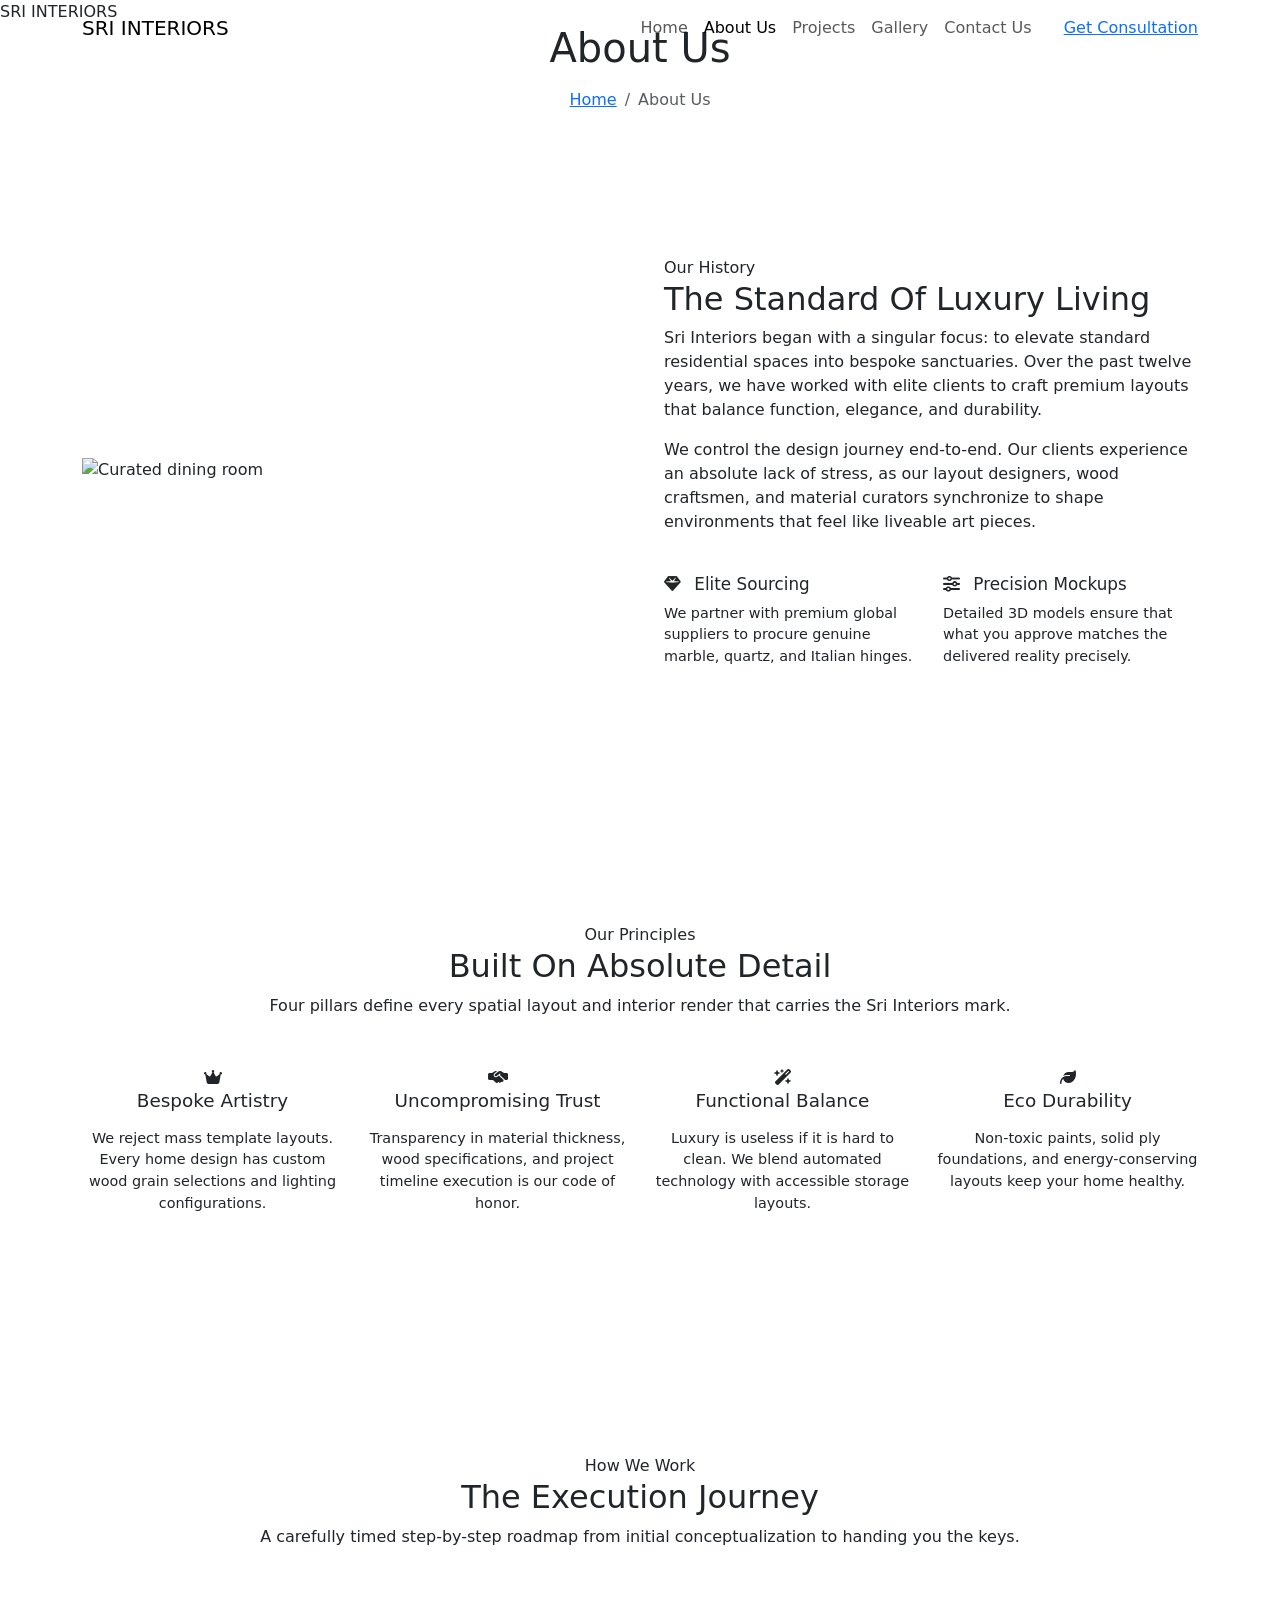
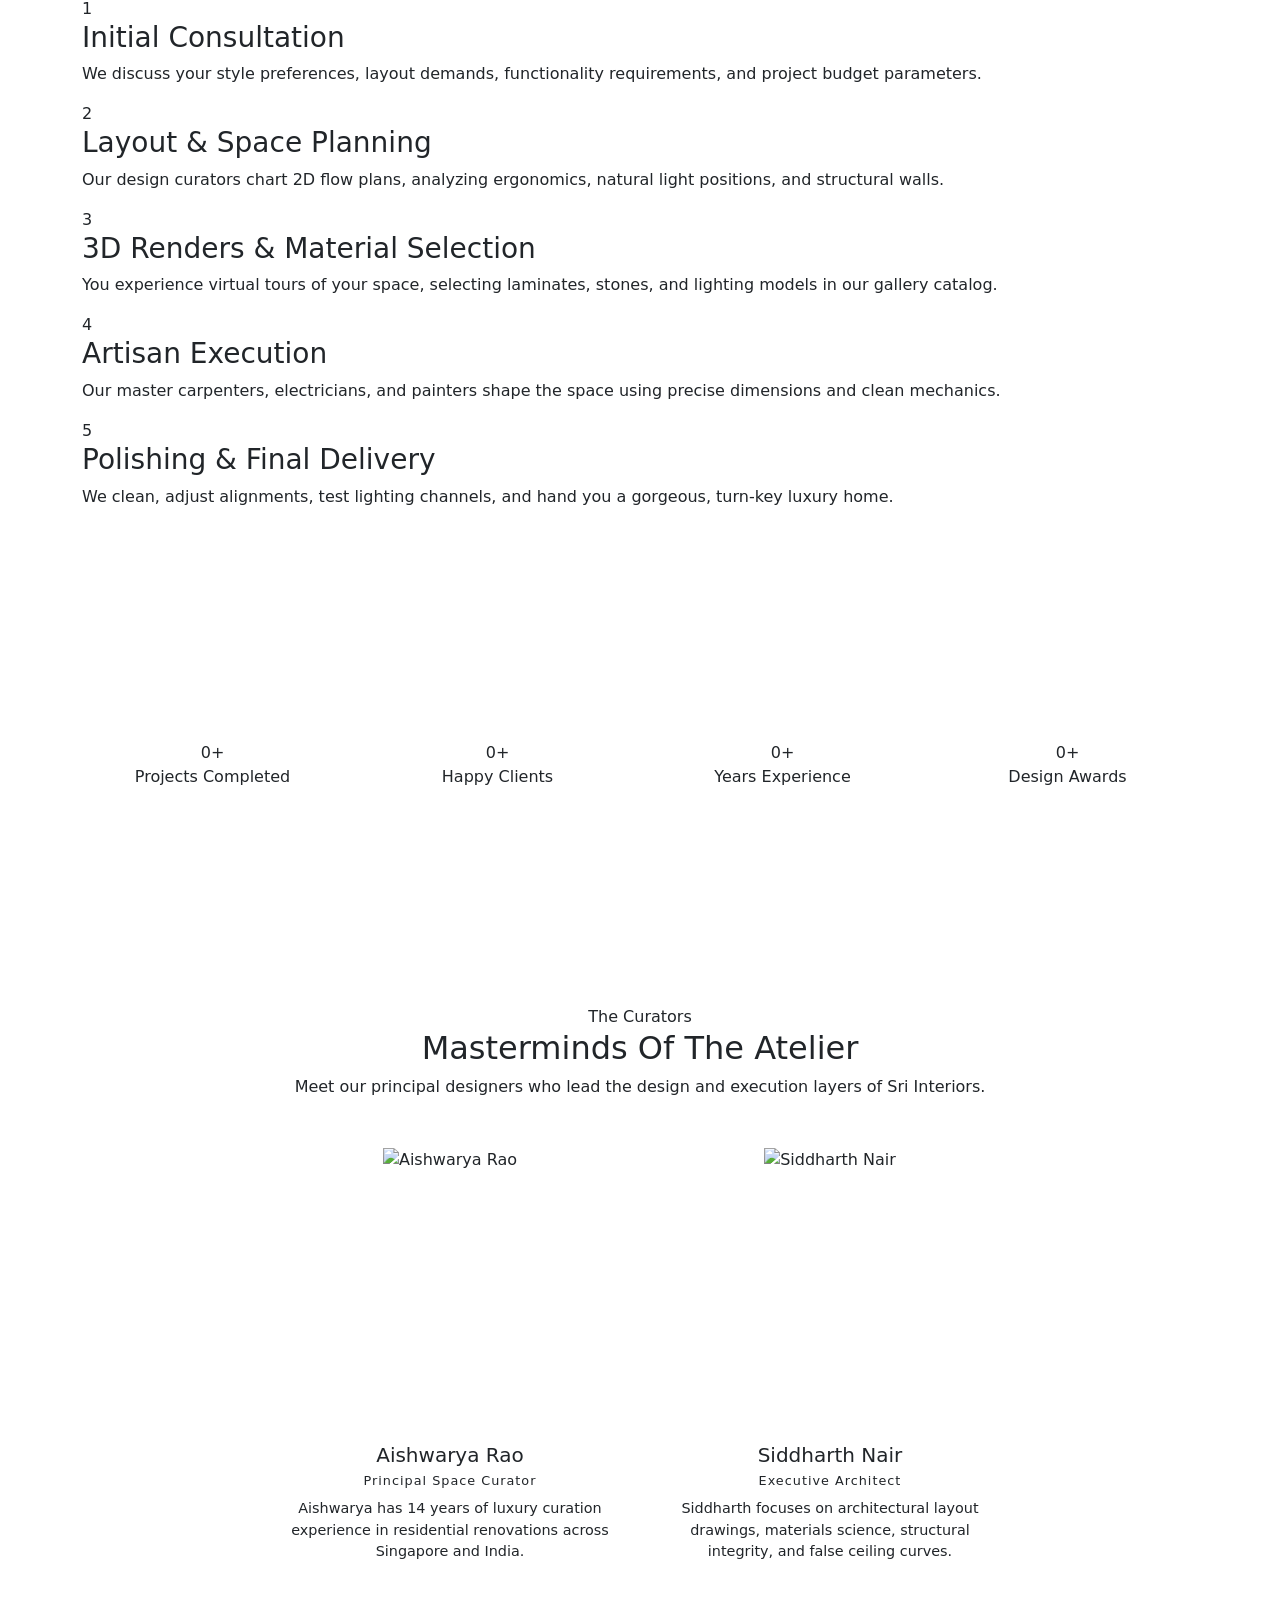
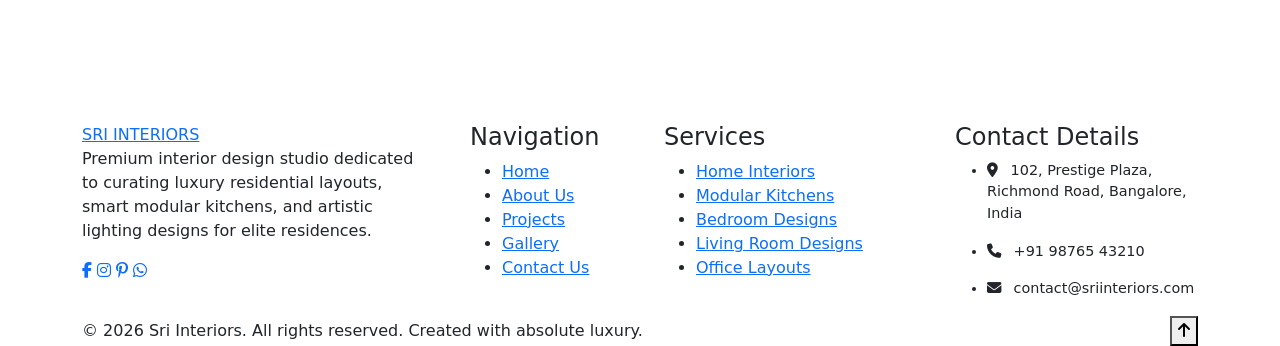
==== about.html @ 026a3e0d "Add files via upload" ====
<!DOCTYPE html>
<html lang="en">
<head>
    <meta charset="UTF-8">
    <meta name="viewport" content="width=device-width, initial-scale=1.0">
    <meta name="description" content="Learn about Sri Interiors - Our luxury design philosophy, curated process timeline, and elite architecture execution team.">
    <title>About Us | Sri Interiors</title>

    <!-- Bootstrap 5 CSS -->
    <link href="https://cdn.jsdelivr.net/npm/bootstrap@5.3.3/dist/css/bootstrap.min.css" rel="stylesheet">
    <!-- Font Awesome 6 Icons -->
    <link href="https://cdnjs.cloudflare.com/ajax/libs/font-awesome/6.5.2/css/all.min.css" rel="stylesheet">
    <!-- Custom CSS -->
    <link href="css/style.css" rel="stylesheet">
</head>
<body>

    <!-- Scroll Progress Bar -->
    <div class="scroll-progress-container">
        <div class="scroll-progress-bar"></div>
    </div>

    <!-- Custom Cursor Glow -->
    <div class="cursor-glow"></div>

    <!-- Preloader -->
    <div id="preloader">
        <div class="loader-logo">SRI INTERIORS</div>
        <div class="loader-bar-container">
            <div class="loader-bar"></div>
        </div>
    </div>

    <!-- Navbar -->
    <nav class="navbar navbar-expand-lg fixed-top navbar-scrolled">
        <div class="container">
            <a class="navbar-brand" href="index.html">SRI INTERIORS</a>
            <button class="navbar-toggler" type="button" data-bs-toggle="collapse" data-bs-target="#luxuryNavbar" aria-controls="luxuryNavbar" aria-expanded="false" aria-label="Toggle navigation">
                <div class="hamburger-menu">
                    <span class="hamburger-line"></span>
                    <span class="hamburger-line"></span>
                    <span class="hamburger-line"></span>
                </div>
            </button>
            <div class="collapse navbar-collapse" id="luxuryNavbar">
                <ul class="navbar-nav ms-auto mb-2 mb-lg-0">
                    <li class="nav-item">
                        <a class="nav-link" href="index.html">Home</a>
                    </li>
                    <li class="nav-item">
                        <a class="nav-link active" aria-current="page" href="about.html">About Us</a>
                    </li>
                    <li class="nav-item">
                        <a class="nav-link" href="projects.html">Projects</a>
                    </li>
                    <li class="nav-item">
                        <a class="nav-link" href="gallery.html">Gallery</a>
                    </li>
                    <li class="nav-item">
                        <a class="nav-link" href="contact.html">Contact Us</a>
                    </li>
                </ul>
                <div class="ms-lg-4 d-none d-lg-block">
                    <a href="contact.html" class="btn-gold magnetic-btn">Get Consultation</a>
                </div>
            </div>
        </div>
    </nav>

    <!-- Page Header -->
    <section class="page-header">
        <div class="page-header-bg" style="background-image: url('https://images.unsplash.com/photo-1600607687920-4e2a09cf159d?auto=format&fit=crop&w=1920&q=80');"></div>
        <div class="page-header-overlay"></div>
        <div class="container text-center position-relative z-3">
            <h1 class="page-header-title mb-3">About Us</h1>
            <nav aria-label="breadcrumb">
                <ol class="breadcrumb justify-content-center breadcrumb-custom">
                    <li class="breadcrumb-item"><a href="index.html">Home</a></li>
                    <li class="breadcrumb-item active" aria-current="page"><span>About Us</span></li>
                </ol>
            </nav>
        </div>
    </section>

    <main>
        <!-- Story Section -->
        <section class="section-white py-5 py-md-5 my-md-5">
            <div class="container py-5">
                <div class="row align-items-center g-5">
                    <div class="col-lg-6">
                        <div class="about-image-wrapper reveal-up">
                            <div class="about-gold-border"></div>
                            <img src="https://images.unsplash.com/photo-1600585154340-be6161a56a0c?auto=format&fit=crop&w=800&q=80" alt="Curated dining room" class="about-img-primary zoom-reveal-img">
                        </div>
                    </div>
                    <div class="col-lg-6 reveal-up">
                        <span class="section-tag">Our History</span>
                        <h2 class="section-title">The Standard Of Luxury Living</h2>
                        <p class="section-desc">Sri Interiors began with a singular focus: to elevate standard residential spaces into bespoke sanctuaries. Over the past twelve years, we have worked with elite clients to craft premium layouts that balance function, elegance, and durability.</p>
                        <p class="mb-4">We control the design journey end-to-end. Our clients experience an absolute lack of stress, as our layout designers, wood craftsmen, and material curators synchronize to shape environments that feel like liveable art pieces.</p>
                        <div class="row g-4 pt-3">
                            <div class="col-sm-6">
                                <h4 class="font-accent text-navy mb-2" style="font-size: 1.05rem;"><i class="fa-solid fa-gem text-gold me-2"></i> Elite Sourcing</h4>
                                <p style="font-size: 0.9rem;">We partner with premium global suppliers to procure genuine marble, quartz, and Italian hinges.</p>
                            </div>
                            <div class="col-sm-6">
                                <h4 class="font-accent text-navy mb-2" style="font-size: 1.05rem;"><i class="fa-solid fa-sliders text-gold me-2"></i> Precision Mockups</h4>
                                <p style="font-size: 0.9rem;">Detailed 3D models ensure that what you approve matches the delivered reality precisely.</p>
                            </div>
                        </div>
                    </div>
                </div>
            </div>
        </section>

        <!-- Design Principles Section (Navy Blue Background) -->
        <section class="section-navy py-5">
            <div class="container py-5">
                <div class="text-center mb-5 reveal-up">
                    <span class="section-tag">Our Principles</span>
                    <h2 class="section-title text-gold">Built On Absolute Detail</h2>
                    <p class="section-desc mx-auto text-center">Four pillars define every spatial layout and interior render that carries the Sri Interiors mark.</p>
                </div>
                
                <div class="row g-4">
                    <!-- Principle 1 -->
                    <div class="col-md-6 col-lg-3 reveal-up">
                        <div class="glass-card text-center h-100">
                            <div class="service-icon-box mx-auto">
                                <i class="fa-solid fa-crown"></i>
                            </div>
                            <h3 class="font-accent text-gold mb-3" style="font-size: 1.15rem;">Bespoke Artistry</h3>
                            <p class="mb-0" style="font-size: 0.9rem;">We reject mass template layouts. Every home design has custom wood grain selections and lighting configurations.</p>
                        </div>
                    </div>
                    <!-- Principle 2 -->
                    <div class="col-md-6 col-lg-3 reveal-up">
                        <div class="glass-card text-center h-100">
                            <div class="service-icon-box mx-auto">
                                <i class="fa-solid fa-handshake-simple"></i>
                            </div>
                            <h3 class="font-accent text-gold mb-3" style="font-size: 1.15rem;">Uncompromising Trust</h3>
                            <p class="mb-0" style="font-size: 0.9rem;">Transparency in material thickness, wood specifications, and project timeline execution is our code of honor.</p>
                        </div>
                    </div>
                    <!-- Principle 3 -->
                    <div class="col-md-6 col-lg-3 reveal-up">
                        <div class="glass-card text-center h-100">
                            <div class="service-icon-box mx-auto">
                                <i class="fa-solid fa-wand-magic-sparkles"></i>
                            </div>
                            <h3 class="font-accent text-gold mb-3" style="font-size: 1.15rem;">Functional Balance</h3>
                            <p class="mb-0" style="font-size: 0.9rem;">Luxury is useless if it is hard to clean. We blend automated technology with accessible storage layouts.</p>
                        </div>
                    </div>
                    <!-- Principle 4 -->
                    <div class="col-md-6 col-lg-3 reveal-up">
                        <div class="glass-card text-center h-100">
                            <div class="service-icon-box mx-auto">
                                <i class="fa-solid fa-leaf"></i>
                            </div>
                            <h3 class="font-accent text-gold mb-3" style="font-size: 1.15rem;">Eco Durability</h3>
                            <p class="mb-0" style="font-size: 0.9rem;">Non-toxic paints, solid ply foundations, and energy-conserving layouts keep your home healthy.</p>
                        </div>
                    </div>
                </div>
            </div>
        </section>

        <!-- Process Timeline Section (White Background) -->
        <section class="section-white py-5 py-md-5 my-md-5">
            <div class="container py-5">
                <div class="text-center mb-5 reveal-up">
                    <span class="section-tag">How We Work</span>
                    <h2 class="section-title">The Execution Journey</h2>
                    <p class="section-desc mx-auto text-center">A carefully timed step-by-step roadmap from initial conceptualization to handing you the keys.</p>
                </div>

                <div class="timeline-container">
                    <div class="timeline-line"></div>
                    <div class="timeline-progress"></div>

                    <!-- Step 1 -->
                    <div class="timeline-step">
                        <div class="timeline-badge">1</div>
                        <div class="timeline-content-wrapper reveal-up">
                            <h3 class="timeline-step-title">Initial Consultation</h3>
                            <p class="timeline-step-desc">We discuss your style preferences, layout demands, functionality requirements, and project budget parameters.</p>
                        </div>
                    </div>

                    <!-- Step 2 -->
                    <div class="timeline-step">
                        <div class="timeline-badge">2</div>
                        <div class="timeline-content-wrapper reveal-up">
                            <h3 class="timeline-step-title">Layout & Space Planning</h3>
                            <p class="timeline-step-desc">Our design curators chart 2D flow plans, analyzing ergonomics, natural light positions, and structural walls.</p>
                        </div>
                    </div>

                    <!-- Step 3 -->
                    <div class="timeline-step">
                        <div class="timeline-badge">3</div>
                        <div class="timeline-content-wrapper reveal-up">
                            <h3 class="timeline-step-title">3D Renders & Material Selection</h3>
                            <p class="timeline-step-desc">You experience virtual tours of your space, selecting laminates, stones, and lighting models in our gallery catalog.</p>
                        </div>
                    </div>

                    <!-- Step 4 -->
                    <div class="timeline-step">
                        <div class="timeline-badge">4</div>
                        <div class="timeline-content-wrapper reveal-up">
                            <h3 class="timeline-step-title">Artisan Execution</h3>
                            <p class="timeline-step-desc">Our master carpenters, electricians, and painters shape the space using precise dimensions and clean mechanics.</p>
                        </div>
                    </div>

                    <!-- Step 5 -->
                    <div class="timeline-step">
                        <div class="timeline-badge">5</div>
                        <div class="timeline-content-wrapper reveal-up">
                            <h3 class="timeline-step-title">Polishing & Final Delivery</h3>
                            <p class="timeline-step-desc">We clean, adjust alignments, test lighting channels, and hand you a gorgeous, turn-key luxury home.</p>
                        </div>
                    </div>
                </div>
            </div>
        </section>

        <!-- Stats Section -->
        <section class="statistics-sec py-5 section-navy">
            <div class="container py-4">
                <div class="row g-4 text-center">
                    <div class="col-6 col-lg-3 reveal-up">
                        <div class="counter-box">
                            <span class="counter-number" data-target="250">0</span><span class="counter-number text-gold">+</span>
                            <div class="counter-label">Projects Completed</div>
                        </div>
                    </div>
                    <div class="col-6 col-lg-3 reveal-up">
                        <div class="counter-box">
                            <span class="counter-number" data-target="180">0</span><span class="counter-number text-gold">+</span>
                            <div class="counter-label">Happy Clients</div>
                        </div>
                    </div>
                    <div class="col-6 col-lg-3 reveal-up">
                        <div class="counter-box">
                            <span class="counter-number" data-target="12">0</span><span class="counter-number text-gold">+</span>
                            <div class="counter-label">Years Experience</div>
                        </div>
                    </div>
                    <div class="col-6 col-lg-3 reveal-up">
                        <div class="counter-box">
                            <span class="counter-number" data-target="15">0</span><span class="counter-number text-gold">+</span>
                            <div class="counter-label">Design Awards</div>
                        </div>
                    </div>
                </div>
            </div>
        </section>

        <!-- Team Section (White Background) -->
        <section class="section-white py-5 py-md-5 my-md-5">
            <div class="container py-5">
                <div class="text-center mb-5 reveal-up">
                    <span class="section-tag">The Curators</span>
                    <h2 class="section-title">Masterminds Of The Atelier</h2>
                    <p class="section-desc mx-auto text-center">Meet our principal designers who lead the design and execution layers of Sri Interiors.</p>
                </div>

                <div class="row g-4 justify-content-center">
                    <!-- Member 1 -->
                    <div class="col-md-6 col-lg-4 reveal-up">
                        <div class="card border-0 text-center bg-transparent">
                            <div class="portfolio-item mb-3 mx-auto" style="border-radius: 50%; width: 280px; height: 280px; aspect-ratio: 1/1;">
                                <img src="https://images.unsplash.com/photo-1573496359142-b8d87734a5a2?auto=format&fit=crop&w=400&h=400&q=80" alt="Aishwarya Rao" class="portfolio-img" style="object-fit: cover;">
                            </div>
                            <h4 class="font-accent text-navy mb-1" style="font-size: 1.25rem;">Aishwarya Rao</h4>
                            <p class="text-gold font-alt uppercase mb-2" style="font-size: 0.8rem; letter-spacing: 1px;">Principal Space Curator</p>
                            <p class="px-3" style="font-size: 0.9rem; font-weight: 300;">Aishwarya has 14 years of luxury curation experience in residential renovations across Singapore and India.</p>
                        </div>
                    </div>
                    <!-- Member 2 -->
                    <div class="col-md-6 col-lg-4 reveal-up">
                        <div class="card border-0 text-center bg-transparent">
                            <div class="portfolio-item mb-3 mx-auto" style="border-radius: 50%; width: 280px; height: 280px; aspect-ratio: 1/1;">
                                <img src="https://images.unsplash.com/photo-1560250097-0b93528c311a?auto=format&fit=crop&w=400&h=400&q=80" alt="Siddharth Nair" class="portfolio-img" style="object-fit: cover;">
                            </div>
                            <h4 class="font-accent text-navy mb-1" style="font-size: 1.25rem;">Siddharth Nair</h4>
                            <p class="text-gold font-alt uppercase mb-2" style="font-size: 0.8rem; letter-spacing: 1px;">Executive Architect</p>
                            <p class="px-3" style="font-size: 0.9rem; font-weight: 300;">Siddharth focuses on architectural layout drawings, materials science, structural integrity, and false ceiling curves.</p>
                        </div>
                    </div>
                </div>
            </div>
        </section>
    </main>

    <!-- Footer -->
    <footer class="footer">
        <div class="container">
            <div class="row g-5">
                <div class="col-md-6 col-lg-4">
                    <a class="footer-logo" href="index.html">SRI INTERIORS</a>
                    <p class="footer-desc">Premium interior design studio dedicated to curating luxury residential layouts, smart modular kitchens, and artistic lighting designs for elite residences.</p>
                    <div class="social-links">
                        <a href="#" class="social-link"><i class="fa-brands fa-facebook-f"></i></a>
                        <a href="#" class="social-link"><i class="fa-brands fa-instagram"></i></a>
                        <a href="#" class="social-link"><i class="fa-brands fa-pinterest-p"></i></a>
                        <a href="#" class="social-link"><i class="fa-brands fa-whatsapp"></i></a>
                    </div>
                </div>
                <div class="col-md-6 col-lg-2">
                    <h4 class="footer-heading">Navigation</h4>
                    <ul class="footer-links">
                        <li><a href="index.html">Home</a></li>
                        <li><a href="about.html">About Us</a></li>
                        <li><a href="projects.html">Projects</a></li>
                        <li><a href="gallery.html">Gallery</a></li>
                        <li><a href="contact.html">Contact Us</a></li>
                    </ul>
                </div>
                <div class="col-md-6 col-lg-3">
                    <h4 class="footer-heading">Services</h4>
                    <ul class="footer-links">
                        <li><a href="projects.html">Home Interiors</a></li>
                        <li><a href="projects.html">Modular Kitchens</a></li>
                        <li><a href="projects.html">Bedroom Designs</a></li>
                        <li><a href="projects.html">Living Room Designs</a></li>
                        <li><a href="projects.html">Office Layouts</a></li>
                    </ul>
                </div>
                <div class="col-md-6 col-lg-3">
                    <h4 class="footer-heading">Contact Details</h4>
                    <ul class="footer-links" style="color: var(--text-muted); font-size: 0.9rem;">
                        <li class="mb-3"><i class="fa-solid fa-location-dot text-gold me-2"></i> 102, Prestige Plaza, Richmond Road, Bangalore, India</li>
                        <li class="mb-3"><i class="fa-solid fa-phone text-gold me-2"></i> +91 98765 43210</li>
                        <li class="mb-3"><i class="fa-solid fa-envelope text-gold me-2"></i> contact@sriinteriors.com</li>
                    </ul>
                </div>
            </div>
            
            <div class="footer-bottom d-flex flex-column flex-md-row justify-content-between align-items-center">
                <p class="mb-0">&copy; 2026 Sri Interiors. All rights reserved. Created with absolute luxury.</p>
                <div class="mt-3 mt-md-0">
                    <button class="back-to-top magnetic-btn" aria-label="Back to top">
                        <i class="fa-solid fa-arrow-up"></i>
                    </button>
                </div>
            </div>
        </div>
    </footer>

    <!-- Bootstrap 5 JS -->
    <script src="https://cdn.jsdelivr.net/npm/bootstrap@5.3.3/dist/js/bootstrap.bundle.min.js"></script>
    <!-- Custom JS -->
    <script src="js/main.js"></script>
</body>
</html>
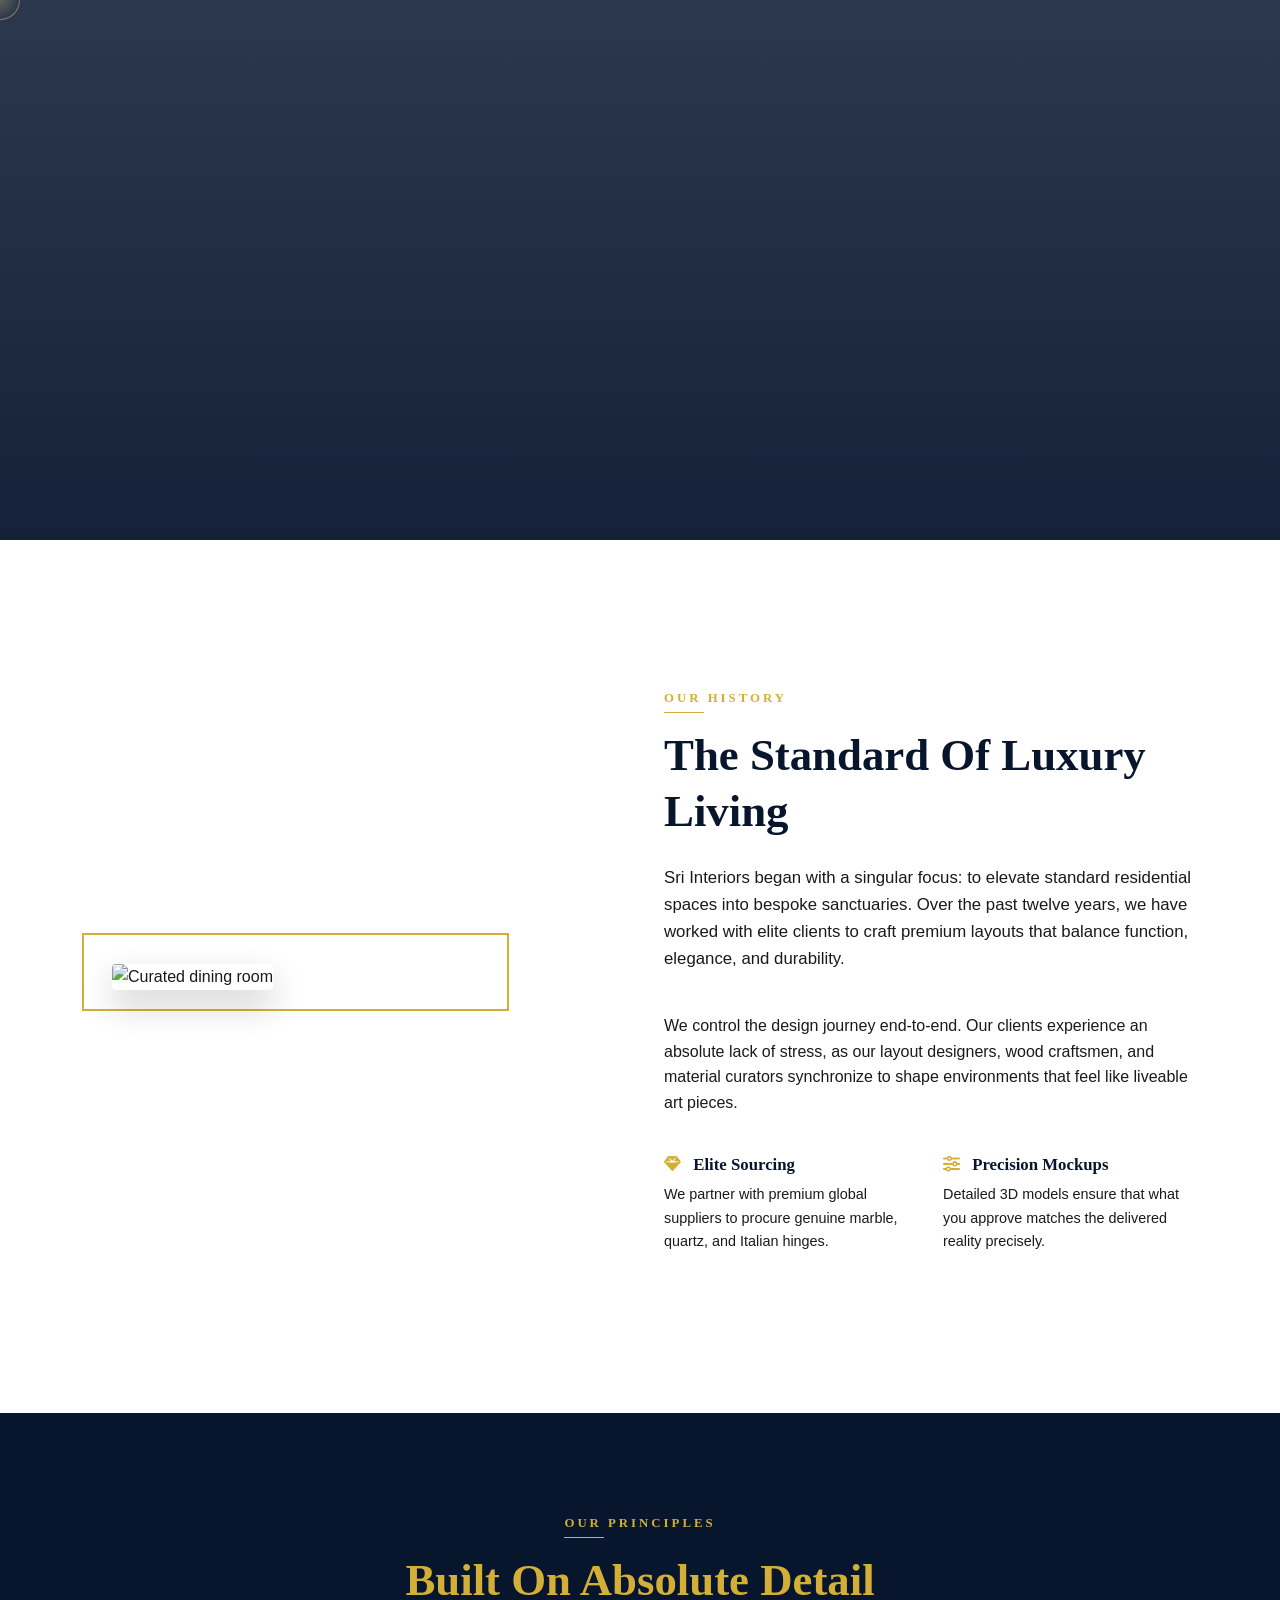
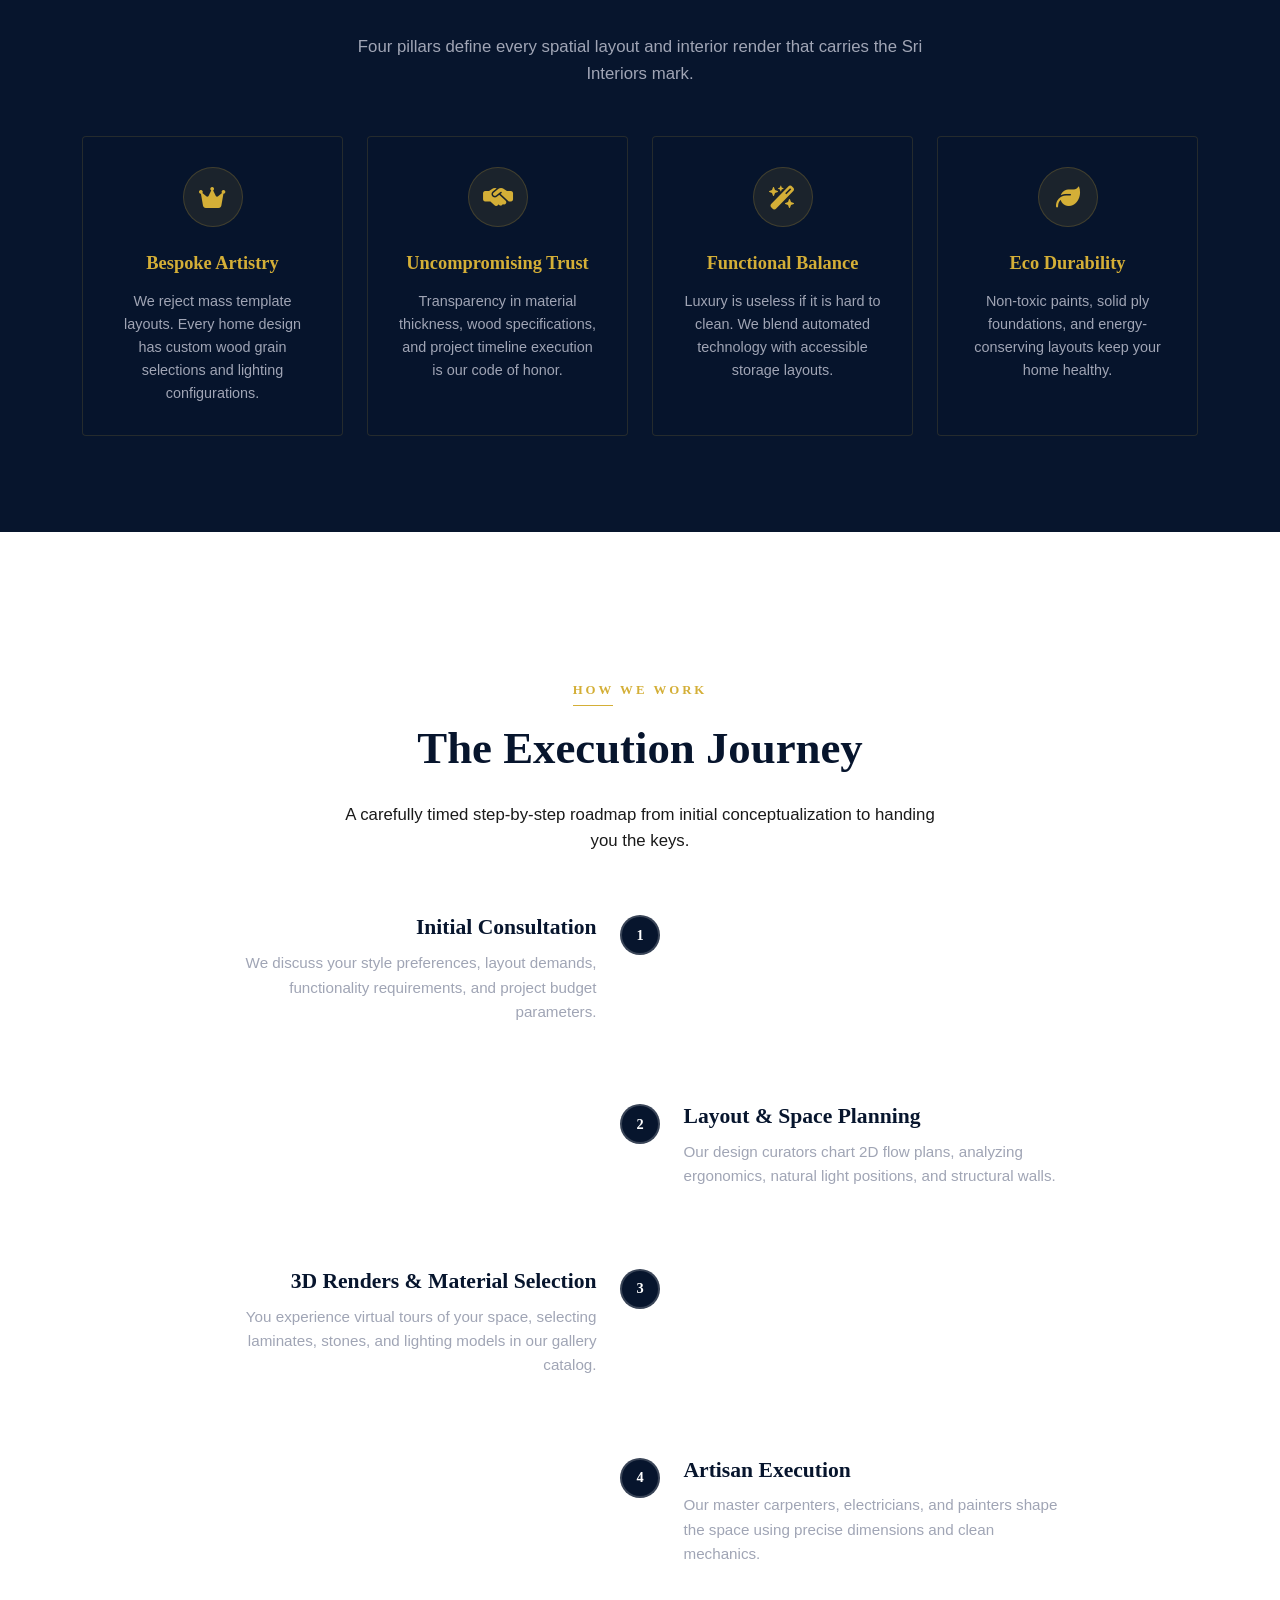
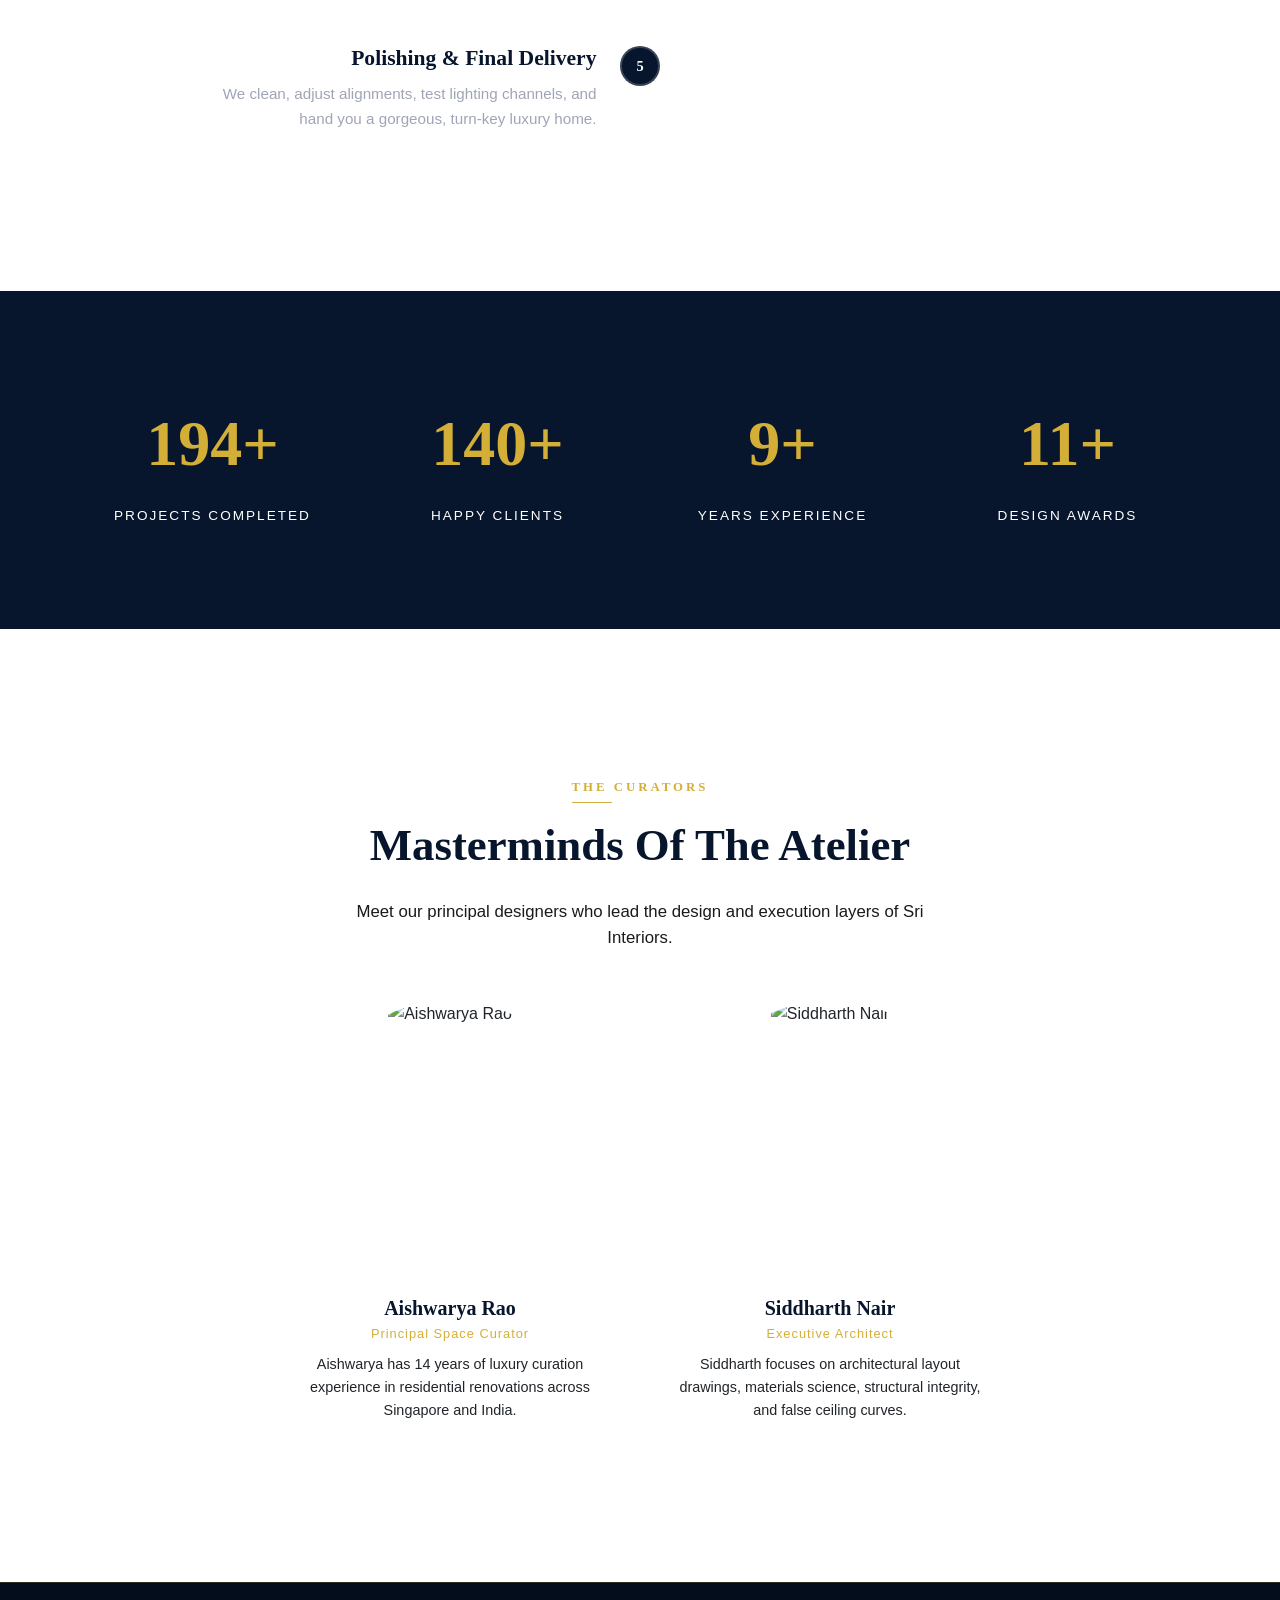
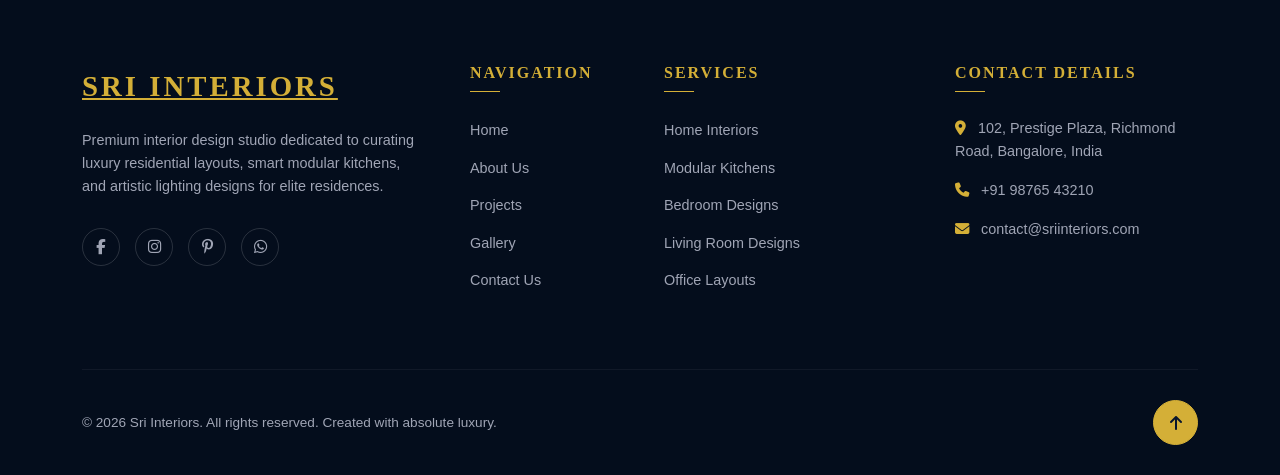
==== commit 4352f1e6: "Update about.html" ====
--- a/about.html
+++ b/about.html
@@ -11,7 +11,7 @@
     <!-- Font Awesome 6 Icons -->
     <link href="https://cdnjs.cloudflare.com/ajax/libs/font-awesome/6.5.2/css/all.min.css" rel="stylesheet">
     <!-- Custom CSS -->
-    <link href="css/style.css" rel="stylesheet">
+    <link href="style.css" rel="stylesheet">
 </head>
 <body>
 
@@ -355,6 +355,6 @@
     <!-- Bootstrap 5 JS -->
     <script src="https://cdn.jsdelivr.net/npm/bootstrap@5.3.3/dist/js/bootstrap.bundle.min.js"></script>
     <!-- Custom JS -->
-    <script src="js/main.js"></script>
+    <script src="main.js"></script>
 </body>
 </html>
--- a/style.css
+++ b/style.css
@@ -0,0 +1,1640 @@
+/* 
+   Sri Interiors - Luxury Interior Design Website
+   Custom Stylesheet (Premium & Responsive)
+*/
+
+@import url('https://fonts.googleapis.com/css2?family=Cinzel:wght@400;600;700;900&family=Playfair+Display:ital,wght@0,400;0,600;0,700;0,900;1,400&family=Poppins:wght@300;400;500;600;700&family=Inter:wght@300;400;500;600;700&display=swap');
+
+:root {
+    --primary-navy: #07152D;
+    --accent-gold: #D4AF37;
+    --accent-gold-hover: #F3E5AB;
+    --accent-gold-rgb: 212, 175, 55;
+    --bg-light: #FFFFFF;
+    --bg-dark-glass: rgba(7, 21, 45, 0.75);
+    --bg-light-glass: rgba(255, 255, 255, 0.1);
+    --text-light: #FFFFFF;
+    --text-dark: #1A1A1A;
+    --text-muted: #A0A5B5;
+    --font-heading: 'Playfair Display', serif;
+    --font-accent: 'Cinzel', serif;
+    --font-body: 'Poppins', sans-serif;
+    --font-alt: 'Inter', sans-serif;
+    --transition-smooth: all 0.5s cubic-bezier(0.25, 1, 0.5, 1);
+    --transition-fast: all 0.3s ease;
+}
+
+/* Reset & Scrollbar */
+* {
+    margin: 0;
+    padding: 0;
+    box-sizing: border-box;
+}
+
+html {
+    scroll-behavior: smooth;
+    overflow-x: hidden;
+}
+
+body {
+    font-family: var(--font-body);
+    background-color: var(--bg-light);
+    color: var(--text-dark);
+    line-height: 1.6;
+    overflow-x: hidden;
+    -webkit-font-smoothing: antialiased;
+}
+
+/* Custom Scrollbar */
+::-webkit-scrollbar {
+    width: 8px;
+}
+
+::-webkit-scrollbar-track {
+    background: var(--primary-navy);
+}
+
+::-webkit-scrollbar-thumb {
+    background: var(--accent-gold);
+    border-radius: 4px;
+}
+
+::-webkit-scrollbar-thumb:hover {
+    background: var(--accent-gold-hover);
+}
+
+/* Preloader */
+#preloader {
+    position: fixed;
+    top: 0;
+    left: 0;
+    width: 100%;
+    height: 100vh;
+    background: var(--primary-navy);
+    z-index: 99999;
+    display: flex;
+    flex-direction: column;
+    justify-content: center;
+    align-items: center;
+    transition: transform 0.8s cubic-bezier(0.76, 0, 0.24, 1);
+}
+
+#preloader.preloader-done {
+    transform: translateY(-100%);
+}
+
+.loader-logo {
+    font-family: var(--font-accent);
+    color: var(--accent-gold);
+    font-size: 2.5rem;
+    font-weight: 700;
+    letter-spacing: 5px;
+    margin-bottom: 20px;
+    opacity: 0;
+    transform: translateY(20px);
+    animation: loaderLogoIn 0.8s ease-out 0.2s forwards;
+}
+
+@keyframes loaderLogoIn {
+    to { opacity: 1; transform: translateY(0); }
+}
+
+.loader-bar-container {
+    width: 200px;
+    height: 2px;
+    background: rgba(255, 255, 255, 0.1);
+    position: relative;
+    overflow: hidden;
+}
+
+.loader-bar {
+    width: 0%;
+    height: 100%;
+    background: var(--accent-gold);
+    position: absolute;
+    top: 0;
+    left: 0;
+    box-shadow: 0 0 10px rgba(var(--accent-gold-rgb), 0.8);
+    animation: loaderBarFill 1.2s ease-in-out 1s forwards;
+}
+
+@keyframes loaderBarFill {
+    to { width: 100%; }
+}
+
+/* Custom Cursor Glow */
+.cursor-glow {
+    position: fixed;
+    width: 40px;
+    height: 40px;
+    background: radial-gradient(circle, rgba(var(--accent-gold-rgb), 0.3) 0%, rgba(var(--accent-gold-rgb), 0) 70%);
+    border: 1px solid rgba(var(--accent-gold-rgb), 0.5);
+    border-radius: 50%;
+    pointer-events: none;
+    transform: translate(-50%, -50%);
+    z-index: 9999;
+    transition: width 0.2s, height 0.2s, background-color 0.2s;
+    mix-blend-mode: screen;
+    display: none; /* Enabled on non-touch devices in JS */
+}
+
+.cursor-glow.hovered {
+    width: 60px;
+    height: 60px;
+    background: radial-gradient(circle, rgba(var(--accent-gold-rgb), 0.5) 0%, rgba(var(--accent-gold-rgb), 0) 70%);
+    border-color: var(--accent-gold);
+}
+
+/* Typography Utilities */
+h1, h2, h3, h4, h5, h6 {
+    font-family: var(--font-heading);
+    font-weight: 700;
+}
+
+.font-accent {
+    font-family: var(--font-accent);
+}
+
+.text-gold {
+    color: var(--accent-gold) !important;
+}
+
+.bg-navy {
+    background-color: var(--primary-navy) !important;
+}
+
+.text-navy {
+    color: var(--primary-navy) !important;
+}
+
+/* Theme adaptation classes */
+.section-navy {
+    background-color: var(--primary-navy);
+    color: var(--text-light);
+}
+
+.section-navy h1, .section-navy h2, .section-navy h3, .section-navy h4, .section-navy h5 {
+    color: var(--accent-gold);
+}
+
+.section-navy p, .section-navy li {
+    color: var(--text-muted);
+}
+
+.section-white {
+    background-color: var(--bg-light);
+    color: var(--text-dark);
+}
+
+.section-white h1, .section-white h2, .section-white h3, .section-white h4, .section-white h5 {
+    color: var(--primary-navy);
+}
+
+/* Buttons & CTA */
+.btn-gold,
+.btn-gold:hover,
+.btn-gold:focus,
+.btn-gold:active,
+.btn-gold-solid,
+.btn-gold-solid:hover,
+.btn-gold-solid:focus,
+.btn-gold-solid:active {
+    text-decoration: none !important;
+}
+
+.btn-gold {
+    display: inline-block;
+    cursor: pointer;
+    background: transparent;
+    color: var(--accent-gold);
+    border: 1px solid var(--accent-gold);
+    padding: 12px 28px;
+    font-family: var(--font-accent);
+    font-size: 0.85rem;
+    font-weight: 600;
+    letter-spacing: 2px;
+    text-transform: uppercase;
+    position: relative;
+    overflow: hidden;
+    z-index: 1;
+    transition: color 0.4s ease, border-color 0.4s ease, transform 0.25s ease-out;
+}
+
+.btn-gold::before {
+    content: '';
+    position: absolute;
+    top: 0;
+    left: -100%;
+    width: 100%;
+    height: 100%;
+    background: var(--accent-gold);
+    z-index: -1;
+    transition: left 0.4s cubic-bezier(0.25, 1, 0.5, 1);
+}
+
+.btn-gold:hover {
+    color: var(--primary-navy) !important;
+    border-color: var(--accent-gold);
+}
+
+.btn-gold:hover::before {
+    left: 0;
+}
+
+.btn-gold-solid {
+    display: inline-block;
+    cursor: pointer;
+    background: var(--accent-gold);
+    color: var(--primary-navy);
+    border: 1px solid var(--accent-gold);
+    padding: 12px 28px;
+    font-family: var(--font-accent);
+    font-size: 0.85rem;
+    font-weight: 600;
+    letter-spacing: 2px;
+    text-transform: uppercase;
+    position: relative;
+    overflow: hidden;
+    z-index: 1;
+    transition: color 0.4s ease, border-color 0.4s ease, transform 0.25s ease-out;
+}
+
+.btn-gold-solid::before {
+    content: '';
+    position: absolute;
+    top: 0;
+    left: -100%;
+    width: 100%;
+    height: 100%;
+    background: var(--primary-navy);
+    z-index: -1;
+    transition: left 0.4s cubic-bezier(0.25, 1, 0.5, 1);
+}
+
+.btn-gold-solid:hover {
+    color: var(--accent-gold) !important;
+    border-color: var(--accent-gold);
+}
+
+.btn-gold-solid:hover::before {
+    left: 0;
+}
+
+/* Glassmorphism Cards */
+.glass-card {
+    background: var(--bg-dark-glass);
+    backdrop-filter: blur(10px);
+    -webkit-backdrop-filter: blur(10px);
+    border: 1px solid rgba(212, 175, 55, 0.15);
+    border-radius: 4px;
+    padding: 30px;
+    transition: var(--transition-smooth);
+}
+
+.glass-card:hover {
+    border-color: var(--accent-gold);
+    box-shadow: 0 10px 30px rgba(var(--accent-gold-rgb), 0.15);
+    transform: translateY(-5px);
+}
+
+/* Navbar */
+.navbar {
+    padding: 20px 0;
+    transition: var(--transition-smooth);
+    z-index: 1000;
+}
+
+.navbar.navbar-scrolled {
+    padding: 12px 0;
+    background: rgba(7, 21, 45, 0.9) !important;
+    backdrop-filter: blur(15px);
+    -webkit-backdrop-filter: blur(15px);
+    border-bottom: 1px solid rgba(212, 175, 55, 0.2);
+    box-shadow: 0 5px 25px rgba(0, 0, 0, 0.25);
+}
+
+.navbar-brand {
+    font-family: var(--font-accent);
+    font-weight: 700;
+    letter-spacing: 3px;
+    font-size: 1.6rem;
+    color: var(--accent-gold) !important;
+    transition: var(--transition-fast);
+}
+
+.navbar-nav .nav-link {
+    font-family: var(--font-accent);
+    color: var(--text-light) !important;
+    font-size: 0.85rem;
+    font-weight: 500;
+    letter-spacing: 1.5px;
+    margin: 0 12px;
+    position: relative;
+    transition: var(--transition-fast);
+}
+
+.navbar-nav .nav-link::after {
+    content: '';
+    position: absolute;
+    bottom: -5px;
+    left: 50%;
+    width: 0;
+    height: 1px;
+    background: var(--accent-gold);
+    transition: var(--transition-fast);
+    transform: translateX(-50%);
+}
+
+.navbar-nav .nav-link:hover::after,
+.navbar-nav .nav-link.active::after {
+    width: 100%;
+}
+
+.navbar-nav .nav-link:hover,
+.navbar-nav .nav-link.active {
+    color: var(--accent-gold) !important;
+}
+
+/* Custom Hamburger Icon */
+.navbar-toggler {
+    border: none;
+    outline: none;
+    padding: 0;
+}
+
+.navbar-toggler:focus {
+    box-shadow: none;
+}
+
+.hamburger-menu {
+    width: 30px;
+    height: 20px;
+    position: relative;
+    cursor: pointer;
+    display: flex;
+    flex-direction: column;
+    justify-content: space-between;
+}
+
+.hamburger-line {
+    width: 100%;
+    height: 2px;
+    background-color: var(--accent-gold);
+    transition: var(--transition-fast);
+}
+
+.navbar-toggler[aria-expanded="true"] .hamburger-line:nth-child(1) {
+    transform: translateY(9px) rotate(45deg);
+}
+
+.navbar-toggler[aria-expanded="true"] .hamburger-line:nth-child(2) {
+    opacity: 0;
+}
+
+.navbar-toggler[aria-expanded="true"] .hamburger-line:nth-child(3) {
+    transform: translateY(-9px) rotate(-45deg);
+}
+
+/* Scroll Progress Bar */
+.scroll-progress-container {
+    position: fixed;
+    top: 0;
+    left: 0;
+    width: 100%;
+    height: 3px;
+    z-index: 9999;
+}
+
+.scroll-progress-bar {
+    width: 0%;
+    height: 100%;
+    background: linear-gradient(to right, var(--accent-gold), var(--accent-gold-hover));
+    box-shadow: 0 0 8px rgba(var(--accent-gold-rgb), 0.8);
+}
+
+/* Hero Section */
+.hero-sec {
+    height: 100vh;
+    width: 100%;
+    position: relative;
+    overflow: hidden;
+    display: flex;
+    align-items: center;
+}
+
+.hero-bg {
+    position: absolute;
+    top: 0;
+    left: 0;
+    width: 100%;
+    height: 100%;
+    z-index: -2;
+    background-size: cover;
+    background-position: center;
+    transform: scale(1.1); /* Stretched slightly for parallax scroll */
+}
+
+.hero-overlay {
+    position: absolute;
+    top: 0;
+    left: 0;
+    width: 100%;
+    height: 100%;
+    background: linear-gradient(135deg, rgba(7, 21, 45, 0.92) 0%, rgba(7, 21, 45, 0.6) 100%);
+    z-index: -1;
+}
+
+.hero-title {
+    font-size: clamp(2.5rem, 5vw, 4.5rem);
+    font-weight: 900;
+    line-height: 1.2;
+    color: var(--text-light);
+    margin-bottom: 25px;
+    letter-spacing: -1px;
+}
+
+.hero-subtitle {
+    font-family: var(--font-alt);
+    font-size: clamp(1rem, 2vw, 1.25rem);
+    color: var(--text-muted);
+    font-weight: 300;
+    letter-spacing: 2px;
+    text-transform: uppercase;
+    margin-bottom: 40px;
+}
+
+.scroll-indicator {
+    position: absolute;
+    bottom: 40px;
+    left: 50%;
+    transform: translateX(-50%);
+    display: flex;
+    flex-direction: column;
+    align-items: center;
+    color: var(--accent-gold);
+    font-family: var(--font-accent);
+    font-size: 0.75rem;
+    letter-spacing: 3px;
+    text-transform: uppercase;
+    cursor: pointer;
+    z-index: 5;
+}
+
+.scroll-indicator-wheel {
+    width: 20px;
+    height: 35px;
+    border: 2px solid var(--accent-gold);
+    border-radius: 10px;
+    margin-bottom: 10px;
+    position: relative;
+}
+
+.scroll-indicator-dot {
+    width: 4px;
+    height: 8px;
+    background-color: var(--accent-gold);
+    border-radius: 2px;
+    position: absolute;
+    top: 6px;
+    left: 50%;
+    transform: translateX(-50%);
+    animation: scrollDot 1.5s infinite ease-in-out;
+}
+
+@keyframes scrollDot {
+    0% { top: 6px; opacity: 1; }
+    50% { top: 18px; opacity: 0; }
+    100% { top: 6px; opacity: 0; }
+}
+
+/* Page Header (Subpages) */
+.page-header {
+    height: 60vh;
+    width: 100%;
+    position: relative;
+    overflow: hidden;
+    display: flex;
+    align-items: center;
+    justify-content: center;
+}
+
+.page-header-bg {
+    position: absolute;
+    top: 0;
+    left: 0;
+    width: 100%;
+    height: 100%;
+    z-index: -2;
+    background-size: cover;
+    background-position: center;
+    transform: scale(1.05);
+}
+
+.page-header-overlay {
+    position: absolute;
+    top: 0;
+    left: 0;
+    width: 100%;
+    height: 100%;
+    background: linear-gradient(180deg, rgba(7, 21, 45, 0.85) 0%, rgba(7, 21, 45, 0.95) 100%);
+    z-index: -1;
+}
+
+.page-header-title {
+    font-size: clamp(2.5rem, 5vw, 4rem);
+    font-family: var(--font-heading);
+    color: var(--accent-gold);
+    font-weight: 700;
+    letter-spacing: 2px;
+    text-transform: capitalize;
+}
+
+.breadcrumb-custom {
+    font-family: var(--font-accent);
+    font-size: 0.8rem;
+    letter-spacing: 2px;
+    text-transform: uppercase;
+}
+
+.breadcrumb-custom a {
+    color: var(--text-muted);
+    text-decoration: none;
+    transition: var(--transition-fast);
+}
+
+.breadcrumb-custom a:hover {
+    color: var(--accent-gold);
+}
+
+.breadcrumb-custom span {
+    color: var(--accent-gold);
+}
+
+/* Section Header Styling */
+.section-tag {
+    font-family: var(--font-accent);
+    color: var(--accent-gold);
+    font-size: 0.8rem;
+    font-weight: 600;
+    letter-spacing: 3px;
+    text-transform: uppercase;
+    display: inline-block;
+    position: relative;
+    padding-bottom: 5px;
+    margin-bottom: 15px;
+}
+
+.section-tag::after {
+    content: '';
+    position: absolute;
+    bottom: 0;
+    left: 0;
+    width: 40px;
+    height: 1px;
+    background: var(--accent-gold);
+}
+
+.section-title {
+    font-size: clamp(2rem, 3.5vw, 3rem);
+    font-weight: 700;
+    margin-bottom: 25px;
+    line-height: 1.25;
+}
+
+.section-desc {
+    font-size: 1.05rem;
+    font-weight: 300;
+    margin-bottom: 40px;
+    max-width: 600px;
+}
+
+/* About Section CSS */
+.about-image-wrapper {
+    position: relative;
+    padding: 30px;
+}
+
+.about-img-primary {
+    width: 85%;
+    border-radius: 4px;
+    box-shadow: 0 15px 35px rgba(0, 0, 0, 0.2);
+    position: relative;
+    z-index: 2;
+    transition: var(--transition-smooth);
+}
+
+.about-img-secondary {
+    width: 55%;
+    position: absolute;
+    bottom: 0;
+    right: 0;
+    z-index: 3;
+    border-radius: 4px;
+    border: 5px solid var(--bg-light);
+    box-shadow: 0 15px 35px rgba(0, 0, 0, 0.3);
+    transition: var(--transition-smooth);
+}
+
+.section-navy .about-img-secondary {
+    border-color: var(--primary-navy);
+}
+
+.about-gold-border {
+    position: absolute;
+    top: 0;
+    left: 0;
+    width: 80%;
+    height: 90%;
+    border: 2px solid var(--accent-gold);
+    z-index: 1;
+    pointer-events: none;
+}
+
+/* Services Cards CSS */
+.service-card {
+    background: var(--bg-light);
+    border: 1px solid rgba(0, 0, 0, 0.05);
+    border-radius: 4px;
+    padding: 45px 35px;
+    box-shadow: 0 10px 30px rgba(0, 0, 0, 0.03);
+    transition: var(--transition-smooth);
+    height: 100%;
+    display: flex;
+    flex-direction: column;
+}
+
+.service-card-dark {
+    background: var(--bg-dark-glass);
+    border: 1px solid rgba(212, 175, 55, 0.1);
+    color: var(--text-light);
+}
+
+.service-card:hover {
+    transform: translateY(-10px);
+    box-shadow: 0 15px 40px rgba(0, 0, 0, 0.1);
+    border-color: var(--accent-gold);
+}
+
+.service-card-dark:hover {
+    box-shadow: 0 15px 40px rgba(var(--accent-gold-rgb), 0.15);
+}
+
+.service-icon-box {
+    width: 60px;
+    height: 60px;
+    background: rgba(var(--accent-gold-rgb), 0.1);
+    border: 1px solid rgba(var(--accent-gold-rgb), 0.2);
+    border-radius: 50%;
+    display: flex;
+    align-items: center;
+    justify-content: center;
+    margin-bottom: 25px;
+    color: var(--accent-gold);
+    font-size: 1.5rem;
+    transition: var(--transition-smooth);
+}
+
+.service-card:hover .service-icon-box {
+    background: var(--accent-gold);
+    color: var(--primary-navy);
+    transform: rotateY(180deg);
+}
+
+.service-card-title {
+    font-size: 1.35rem;
+    font-weight: 700;
+    margin-bottom: 15px;
+}
+
+.service-card p {
+    font-size: 0.95rem;
+    font-weight: 300;
+    margin-bottom: 25px;
+    flex-grow: 1;
+}
+
+.service-learn-more {
+    font-family: var(--font-accent);
+    font-size: 0.8rem;
+    letter-spacing: 2px;
+    font-weight: 600;
+    text-transform: uppercase;
+    color: var(--accent-gold);
+    text-decoration: none;
+    display: flex;
+    align-items: center;
+    transition: var(--transition-fast);
+}
+
+.service-learn-more i {
+    font-size: 0.75rem;
+    margin-left: 8px;
+    transition: var(--transition-fast);
+}
+
+.service-learn-more:hover {
+    color: var(--accent-gold-hover);
+}
+
+.service-learn-more:hover i {
+    transform: translateX(5px);
+}
+
+/* Portfolio Filters & Grid */
+.filter-container {
+    display: flex;
+    justify-content: center;
+    flex-wrap: wrap;
+    gap: 15px;
+    margin-bottom: 45px;
+}
+
+.filter-btn {
+    background: transparent;
+    border: none;
+    font-family: var(--font-accent);
+    font-size: 0.8rem;
+    font-weight: 600;
+    letter-spacing: 2px;
+    text-transform: uppercase;
+    color: var(--text-muted);
+    padding: 8px 20px;
+    cursor: pointer;
+    position: relative;
+    transition: var(--transition-fast);
+}
+
+.filter-btn.active,
+.filter-btn:hover {
+    color: var(--accent-gold);
+}
+
+.filter-btn::after {
+    content: '';
+    position: absolute;
+    bottom: 0;
+    left: 50%;
+    width: 0;
+    height: 1px;
+    background: var(--accent-gold);
+    transition: var(--transition-fast);
+    transform: translateX(-50%);
+}
+
+.filter-btn.active::after {
+    width: 60%;
+}
+
+.portfolio-grid {
+    display: grid;
+    grid-template-columns: repeat(auto-fill, minmax(350px, 1fr));
+    gap: 25px;
+}
+
+.portfolio-item {
+    position: relative;
+    border-radius: 4px;
+    overflow: hidden;
+    aspect-ratio: 4/3;
+    cursor: pointer;
+}
+
+.portfolio-img {
+    width: 100%;
+    height: 100%;
+    object-fit: cover;
+    transition: transform 0.8s cubic-bezier(0.25, 1, 0.5, 1);
+}
+
+.portfolio-overlay {
+    position: absolute;
+    top: 0;
+    left: 0;
+    width: 100%;
+    height: 100%;
+    background: linear-gradient(to top, rgba(7, 21, 45, 0.95) 0%, rgba(7, 21, 45, 0.3) 100%);
+    opacity: 0;
+    display: flex;
+    flex-direction: column;
+    justify-content: flex-end;
+    padding: 30px;
+    transition: var(--transition-smooth);
+}
+
+.portfolio-item:hover .portfolio-img {
+    transform: scale(1.1);
+}
+
+.portfolio-item:hover .portfolio-overlay {
+    opacity: 1;
+}
+
+.portfolio-category {
+    font-family: var(--font-accent);
+    font-size: 0.75rem;
+    color: var(--accent-gold);
+    letter-spacing: 2px;
+    text-transform: uppercase;
+    margin-bottom: 8px;
+    transform: translateY(20px);
+    transition: var(--transition-smooth);
+}
+
+.portfolio-title {
+    font-size: 1.4rem;
+    color: var(--text-light);
+    margin-bottom: 15px;
+    transform: translateY(20px);
+    transition: var(--transition-smooth);
+    transition-delay: 0.05s;
+}
+
+.portfolio-item:hover .portfolio-category,
+.portfolio-item:hover .portfolio-title {
+    transform: translateY(0);
+}
+
+.portfolio-view-btn {
+    width: 45px;
+    height: 45px;
+    background: var(--accent-gold);
+    color: var(--primary-navy);
+    border-radius: 50%;
+    display: flex;
+    align-items: center;
+    justify-content: center;
+    font-size: 1.1rem;
+    transform: translateY(20px);
+    opacity: 0;
+    transition: var(--transition-smooth);
+    transition-delay: 0.1s;
+    text-decoration: none;
+}
+
+.portfolio-item:hover .portfolio-view-btn {
+    transform: translateY(0);
+    opacity: 1;
+}
+
+.portfolio-view-btn:hover {
+    background: var(--text-light);
+    color: var(--primary-navy);
+}
+
+/* Lightbox Modal CSS */
+.lightbox-modal {
+    position: fixed;
+    top: 0;
+    left: 0;
+    width: 100%;
+    height: 100vh;
+    background: rgba(7, 21, 45, 0.98);
+    backdrop-filter: blur(10px);
+    z-index: 99999;
+    display: none;
+    align-items: center;
+    justify-content: center;
+}
+
+.lightbox-content {
+    max-width: 85%;
+    max-height: 80vh;
+    position: relative;
+}
+
+.lightbox-img {
+    width: auto;
+    height: auto;
+    max-width: 100%;
+    max-height: 80vh;
+    border: 3px solid rgba(212, 175, 55, 0.4);
+    box-shadow: 0 10px 40px rgba(0, 0, 0, 0.5);
+}
+
+.lightbox-close {
+    position: absolute;
+    top: -50px;
+    right: 0;
+    font-size: 2.5rem;
+    color: var(--text-light);
+    cursor: pointer;
+    transition: var(--transition-fast);
+}
+
+.lightbox-close:hover {
+    color: var(--accent-gold);
+}
+
+.lightbox-caption {
+    position: absolute;
+    bottom: -40px;
+    left: 0;
+    width: 100%;
+    color: var(--accent-gold);
+    font-family: var(--font-heading);
+    text-align: center;
+    font-size: 1.2rem;
+}
+
+/* Before / After Slider CSS */
+.before-after-container {
+    width: 100%;
+    max-width: 800px;
+    margin: 0 auto;
+    aspect-ratio: 16/10;
+    position: relative;
+    overflow: hidden;
+    border-radius: 4px;
+    box-shadow: 0 15px 40px rgba(0,0,0,0.15);
+    border: 2px solid var(--accent-gold);
+}
+
+.ba-image {
+    width: 100%;
+    height: 100%;
+    position: absolute;
+    top: 0;
+    left: 0;
+    background-size: cover;
+    background-position: center;
+}
+
+.ba-before {
+    z-index: 1;
+}
+
+.ba-after {
+    z-index: 2;
+    width: 50%; /* Dragged by javascript */
+}
+
+.ba-label {
+    position: absolute;
+    bottom: 20px;
+    background: rgba(7, 21, 45, 0.85);
+    color: var(--accent-gold);
+    font-family: var(--font-accent);
+    font-size: 0.75rem;
+    letter-spacing: 2px;
+    padding: 8px 16px;
+    border-radius: 2px;
+    z-index: 3;
+    pointer-events: none;
+    border: 1px solid rgba(212, 175, 55, 0.3);
+}
+
+.ba-before .ba-label {
+    left: 20px;
+}
+
+.ba-after .ba-label {
+    right: 20px;
+}
+
+.ba-handle {
+    position: absolute;
+    top: 0;
+    bottom: 0;
+    left: 50%; /* Dragged by javascript */
+    width: 4px;
+    background: var(--accent-gold);
+    z-index: 4;
+    cursor: ew-resize;
+    transform: translateX(-50%);
+    box-shadow: 0 0 10px rgba(var(--accent-gold-rgb), 0.5);
+}
+
+.ba-handle-circle {
+    width: 44px;
+    height: 44px;
+    border-radius: 50%;
+    background: var(--primary-navy);
+    border: 2px solid var(--accent-gold);
+    color: var(--accent-gold);
+    display: flex;
+    align-items: center;
+    justify-content: center;
+    position: absolute;
+    top: 50%;
+    left: 50%;
+    transform: translate(-50%, -50%);
+    box-shadow: 0 0 15px rgba(0,0,0,0.3);
+    font-size: 0.9rem;
+}
+
+/* Process Timeline CSS */
+.timeline-container {
+    position: relative;
+    max-width: 900px;
+    margin: 60px auto 0;
+    padding: 0 15px;
+}
+
+.timeline-line {
+    position: absolute;
+    left: 50%;
+    top: 0;
+    bottom: 0;
+    width: 2px;
+    background: rgba(255, 255, 255, 0.1);
+    transform: translateX(-50%);
+    z-index: 1;
+}
+
+.timeline-progress {
+    position: absolute;
+    left: 50%;
+    top: 0;
+    width: 2px;
+    background: var(--accent-gold);
+    transform: translateX(-50%);
+    transform-origin: top;
+    height: 0; /* JS animates this on scroll */
+    z-index: 2;
+    box-shadow: 0 0 8px rgba(var(--accent-gold-rgb), 0.6);
+}
+
+.timeline-step {
+    position: relative;
+    margin-bottom: 80px;
+    z-index: 3;
+}
+
+.timeline-step:last-child {
+    margin-bottom: 0;
+}
+
+.timeline-content-wrapper {
+    width: 45%;
+    position: relative;
+}
+
+.timeline-step:nth-child(even) .timeline-content-wrapper {
+    margin-left: 55%;
+}
+
+.timeline-step:nth-child(odd) .timeline-content-wrapper {
+    text-align: right;
+}
+
+.timeline-badge {
+    width: 40px;
+    height: 40px;
+    background: var(--primary-navy);
+    border: 2px solid rgba(255, 255, 255, 0.2);
+    color: var(--text-light);
+    border-radius: 50%;
+    display: flex;
+    align-items: center;
+    justify-content: center;
+    font-family: var(--font-accent);
+    font-weight: 700;
+    font-size: 0.9rem;
+    position: absolute;
+    left: 50%;
+    top: 0;
+    transform: translateX(-50%);
+    transition: var(--transition-smooth);
+    z-index: 4;
+}
+
+.timeline-step.active .timeline-badge {
+    border-color: var(--accent-gold);
+    color: var(--accent-gold);
+    box-shadow: 0 0 15px rgba(var(--accent-gold-rgb), 0.5);
+}
+
+.timeline-step-title {
+    font-size: 1.35rem;
+    font-weight: 700;
+    color: var(--accent-gold);
+    margin-bottom: 10px;
+}
+
+.timeline-step-desc {
+    font-size: 0.95rem;
+    font-weight: 300;
+    color: var(--text-muted);
+}
+
+/* Statistics Counters */
+.counter-box {
+    text-align: center;
+    padding: 30px;
+    border-right: 1px solid rgba(212, 175, 55, 0.15);
+}
+
+.counter-box:last-child {
+    border-right: none;
+}
+
+.counter-number {
+    font-family: var(--font-accent);
+    font-size: clamp(2.5rem, 5vw, 4rem);
+    font-weight: 700;
+    color: var(--accent-gold);
+    margin-bottom: 10px;
+    display: inline-block;
+}
+
+.counter-label {
+    font-family: var(--font-alt);
+    font-size: 0.85rem;
+    letter-spacing: 2px;
+    text-transform: uppercase;
+    color: var(--text-light);
+    font-weight: 500;
+}
+
+/* Testimonials Carousel */
+.testimonials-slider {
+    padding: 20px 0 50px 0;
+}
+
+.testimonial-card {
+    background: rgba(255, 255, 255, 0.03);
+    backdrop-filter: blur(10px);
+    -webkit-backdrop-filter: blur(10px);
+    border: 1px solid rgba(255, 255, 255, 0.08);
+    border-radius: 4px;
+    padding: 40px;
+    text-align: center;
+    transition: var(--transition-smooth);
+}
+
+.testimonial-card:hover {
+    border-color: var(--accent-gold);
+    background: rgba(7, 21, 45, 0.4);
+}
+
+.testimonial-avatar {
+    width: 80px;
+    height: 80px;
+    border-radius: 50%;
+    object-fit: cover;
+    margin: 0 auto 20px;
+    border: 2px solid var(--accent-gold);
+    padding: 3px;
+}
+
+.testimonial-quote {
+    font-size: 1.05rem;
+    font-style: italic;
+    font-weight: 300;
+    color: var(--text-muted);
+    margin-bottom: 25px;
+    line-height: 1.7;
+}
+
+.testimonial-stars {
+    color: var(--accent-gold);
+    font-size: 0.85rem;
+    margin-bottom: 15px;
+}
+
+.testimonial-name {
+    font-family: var(--font-accent);
+    font-size: 0.95rem;
+    font-weight: 600;
+    letter-spacing: 1.5px;
+    color: var(--accent-gold);
+    margin-bottom: 5px;
+}
+
+.testimonial-role {
+    font-family: var(--font-alt);
+    font-size: 0.75rem;
+    color: var(--text-muted);
+    text-transform: uppercase;
+    letter-spacing: 1px;
+}
+
+.swiper-pagination-bullet {
+    background: rgba(255, 255, 255, 0.3) !important;
+    opacity: 1 !important;
+}
+
+.swiper-pagination-bullet-active {
+    background: var(--accent-gold) !important;
+    width: 25px !important;
+    border-radius: 5px !important;
+    transition: width 0.3s ease;
+}
+
+/* Contact Form CSS */
+.contact-info-item {
+    display: flex;
+    align-items: flex-start;
+    margin-bottom: 30px;
+}
+
+.contact-info-icon {
+    width: 50px;
+    height: 50px;
+    border: 1px solid var(--accent-gold);
+    border-radius: 50%;
+    display: flex;
+    align-items: center;
+    justify-content: center;
+    color: var(--accent-gold);
+    font-size: 1.1rem;
+    margin-right: 20px;
+    flex-shrink: 0;
+    background: rgba(var(--accent-gold-rgb), 0.05);
+}
+
+.contact-info-title {
+    font-family: var(--font-accent);
+    font-size: 0.85rem;
+    letter-spacing: 1.5px;
+    text-transform: uppercase;
+    color: var(--accent-gold);
+    margin-bottom: 5px;
+}
+
+.contact-info-text {
+    font-size: 0.95rem;
+    color: var(--text-muted);
+}
+
+.contact-form-group {
+    position: relative;
+    margin-bottom: 35px;
+}
+
+.contact-input {
+    width: 100%;
+    padding: 10px 0;
+    background: transparent;
+    border: none;
+    border-bottom: 1px solid rgba(255, 255, 255, 0.2);
+    color: var(--text-light);
+    font-family: var(--font-body);
+    font-size: 0.95rem;
+    font-weight: 300;
+    outline: none;
+    transition: var(--transition-fast);
+}
+
+.contact-label {
+    position: absolute;
+    top: 10px;
+    left: 0;
+    font-family: var(--font-alt);
+    font-size: 0.85rem;
+    color: var(--text-muted);
+    pointer-events: none;
+    transition: var(--transition-fast);
+    letter-spacing: 1px;
+}
+
+.contact-input:focus ~ .contact-label,
+.contact-input:valid ~ .contact-label {
+    top: -15px;
+    font-size: 0.75rem;
+    color: var(--accent-gold);
+}
+
+.contact-input-line {
+    position: absolute;
+    bottom: 0;
+    left: 50%;
+    width: 0;
+    height: 1px;
+    background-color: var(--accent-gold);
+    transition: var(--transition-fast);
+    transform: translateX(-50%);
+}
+
+.contact-input:focus ~ .contact-input-line {
+    width: 100%;
+}
+
+.map-container {
+    height: 400px;
+    border-radius: 4px;
+    overflow: hidden;
+    border: 1px solid rgba(212, 175, 55, 0.25);
+    box-shadow: 0 10px 30px rgba(0,0,0,0.15);
+}
+
+/* Footer Section */
+.footer {
+    background: #040d1c;
+    border-top: 1px solid rgba(212, 175, 55, 0.2);
+    padding: 80px 0 30px;
+    color: var(--text-light);
+}
+
+.footer-logo {
+    font-family: var(--font-accent);
+    color: var(--accent-gold);
+    font-size: 1.8rem;
+    font-weight: 700;
+    letter-spacing: 3px;
+    margin-bottom: 20px;
+    display: inline-block;
+}
+
+.footer-desc {
+    font-size: 0.9rem;
+    color: var(--text-muted);
+    font-weight: 300;
+    margin-bottom: 30px;
+}
+
+.footer-heading {
+    font-family: var(--font-accent);
+    font-size: 1rem;
+    font-weight: 600;
+    color: var(--accent-gold);
+    letter-spacing: 2px;
+    text-transform: uppercase;
+    margin-bottom: 25px;
+    position: relative;
+    padding-bottom: 10px;
+}
+
+.footer-heading::after {
+    content: '';
+    position: absolute;
+    bottom: 0;
+    left: 0;
+    width: 30px;
+    height: 1px;
+    background: var(--accent-gold);
+}
+
+.footer-links {
+    list-style: none;
+    padding: 0;
+}
+
+.footer-links li {
+    margin-bottom: 12px;
+}
+
+.footer-links a {
+    color: var(--text-muted);
+    text-decoration: none;
+    font-size: 0.9rem;
+    transition: var(--transition-fast);
+}
+
+.footer-links a:hover {
+    color: var(--accent-gold);
+    padding-left: 5px;
+}
+
+.social-links {
+    display: flex;
+    gap: 15px;
+}
+
+.social-link {
+    width: 38px;
+    height: 38px;
+    border: 1px solid rgba(255, 255, 255, 0.15);
+    border-radius: 50%;
+    display: flex;
+    align-items: center;
+    justify-content: center;
+    color: var(--text-muted);
+    font-size: 0.95rem;
+    transition: var(--transition-fast);
+    text-decoration: none;
+}
+
+.social-link:hover {
+    border-color: var(--accent-gold);
+    color: var(--accent-gold);
+    background: rgba(var(--accent-gold-rgb), 0.05);
+    transform: translateY(-3px);
+}
+
+.footer-bottom {
+    margin-top: 60px;
+    padding-top: 30px;
+    border-top: 1px solid rgba(255, 255, 255, 0.05);
+    font-size: 0.85rem;
+    color: var(--text-muted);
+}
+
+.back-to-top {
+    width: 45px;
+    height: 45px;
+    background: var(--accent-gold);
+    color: var(--primary-navy);
+    border-radius: 50%;
+    display: flex;
+    align-items: center;
+    justify-content: center;
+    font-size: 1rem;
+    cursor: pointer;
+    transition: color 0.3s ease, background-color 0.3s ease, border-color 0.3s ease, box-shadow 0.3s ease, transform 0.25s ease-out;
+    border: 1px solid var(--accent-gold);
+}
+
+.back-to-top:hover {
+    background: transparent;
+    color: var(--accent-gold);
+}
+
+/* ============================
+   Vanilla CSS Animation System
+   Pure CSS Animation System
+   ============================ */
+
+/* Scroll Reveal - Fade Up */
+.reveal-up {
+    opacity: 0;
+    transform: translateY(50px);
+    transition: opacity 0.8s cubic-bezier(0.25, 1, 0.5, 1), transform 0.8s cubic-bezier(0.25, 1, 0.5, 1);
+}
+
+.reveal-up.revealed {
+    opacity: 1;
+    transform: translateY(0);
+}
+
+/* Zoom Reveal Images */
+.zoom-reveal-img {
+    transform: scale(1.25);
+    transition: transform 1.2s cubic-bezier(0.25, 1, 0.5, 1);
+}
+
+.zoom-reveal-img.zoom-revealed {
+    transform: scale(1);
+}
+
+/* Hero Entrance Animations (triggered by .page-loaded on body) */
+.navbar {
+    opacity: 0;
+    transform: translateY(-30px);
+    transition: opacity 0.6s ease-out 0s, transform 0.6s ease-out 0s, padding 0.5s cubic-bezier(0.25, 1, 0.5, 1), background 0.5s cubic-bezier(0.25, 1, 0.5, 1), border-color 0.3s ease, box-shadow 0.3s ease;
+}
+
+.page-loaded .navbar {
+    opacity: 1;
+    transform: translateY(0);
+}
+
+.hero-title .char-stagger {
+    opacity: 0;
+    transform: translateY(40px);
+    transition: opacity 0.7s ease-out, transform 0.7s ease-out;
+}
+
+.page-loaded .hero-title .char-stagger:nth-child(1) { transition-delay: 0.15s; }
+.page-loaded .hero-title .char-stagger:nth-child(2) { transition-delay: 0.25s; }
+.page-loaded .hero-title .char-stagger:nth-child(3) { transition-delay: 0.35s; }
+.page-loaded .hero-title .char-stagger:nth-child(4) { transition-delay: 0.45s; }
+.page-loaded .hero-title .char-stagger:nth-child(5) { transition-delay: 0.55s; }
+
+.page-loaded .hero-title .char-stagger {
+    opacity: 1;
+    transform: translateY(0);
+}
+
+.hero-subtitle {
+    opacity: 0;
+    transform: translateY(25px);
+    transition: opacity 0.7s ease-out 0.3s, transform 0.7s ease-out 0.3s;
+}
+
+.page-loaded .hero-subtitle {
+    opacity: 1;
+    transform: translateY(0);
+}
+
+.hero-cta {
+    opacity: 0;
+    transform: scale(0.95);
+    transition: opacity 0.7s ease-out 0.5s, transform 0.7s ease-out 0.5s;
+}
+
+.page-loaded .hero-cta {
+    opacity: 1;
+    transform: scale(1);
+}
+
+/* Page header entrance (for subpages that don't have hero) */
+.page-header-title {
+    opacity: 0;
+    transform: translateY(30px);
+    transition: opacity 0.7s ease-out 0.1s, transform 0.7s ease-out 0.1s;
+}
+
+.page-loaded .page-header-title {
+    opacity: 1;
+    transform: translateY(0);
+}
+
+.breadcrumb-custom {
+    opacity: 0;
+    transition: opacity 0.6s ease-out 0.4s;
+}
+
+.page-loaded .breadcrumb-custom {
+    opacity: 1;
+}
+
+/* Lightbox Transitions */
+.lightbox-modal {
+    opacity: 0;
+    transition: opacity 0.4s ease;
+}
+
+.lightbox-modal.active {
+    opacity: 1;
+}
+
+/* Portfolio Filter Transitions */
+.portfolio-item {
+    transition: opacity 0.4s ease, transform 0.4s ease;
+}
+
+.portfolio-item.hidden {
+    opacity: 0;
+    transform: scale(0.85);
+    pointer-events: none;
+    position: absolute;
+    visibility: hidden;
+}
+
+.portfolio-item.visible {
+    opacity: 1;
+    transform: scale(1);
+    pointer-events: auto;
+    position: relative;
+    visibility: visible;
+}
+
+/* Magnetic Button - only adds cursor style, does NOT override transition
+   because .btn-gold and .btn-gold-solid already include transform in their transition */
+.magnetic-btn {
+    cursor: pointer;
+}
+
+/* responsive refinements */
+@media (max-width: 991.98px) {
+    .navbar-collapse {
+        background: var(--primary-navy);
+        padding: 20px;
+        margin-top: 15px;
+        border-radius: 4px;
+        border: 1px solid rgba(212, 175, 55, 0.2);
+    }
+    
+    .navbar-nav .nav-link {
+        margin: 10px 0;
+    }
+    
+    .timeline-line, .timeline-progress {
+        left: 30px;
+    }
+    
+    .timeline-badge {
+        left: 30px;
+        transform: translateX(-50%);
+    }
+    
+    .timeline-content-wrapper {
+        width: 85%;
+        margin-left: 60px !important;
+        text-align: left !important;
+    }
+    
+    .counter-box {
+        border-right: none;
+        border-bottom: 1px solid rgba(212, 175, 55, 0.15);
+        padding: 20px 0;
+    }
+    
+    .counter-box:last-child {
+        border-bottom: none;
+    }
+}
+
+@media (max-width: 767.98px) {
+    .about-image-wrapper {
+        padding: 15px;
+    }
+    
+    .about-img-primary {
+        width: 100%;
+    }
+    
+    .about-img-secondary {
+        display: none; /* Hide secondary on mobile to clean layout */
+    }
+    
+    .about-gold-border {
+        width: 100%;
+        height: 100%;
+    }
+    
+    .contact-form-card {
+        padding: 25px 15px !important;
+    }
+}
